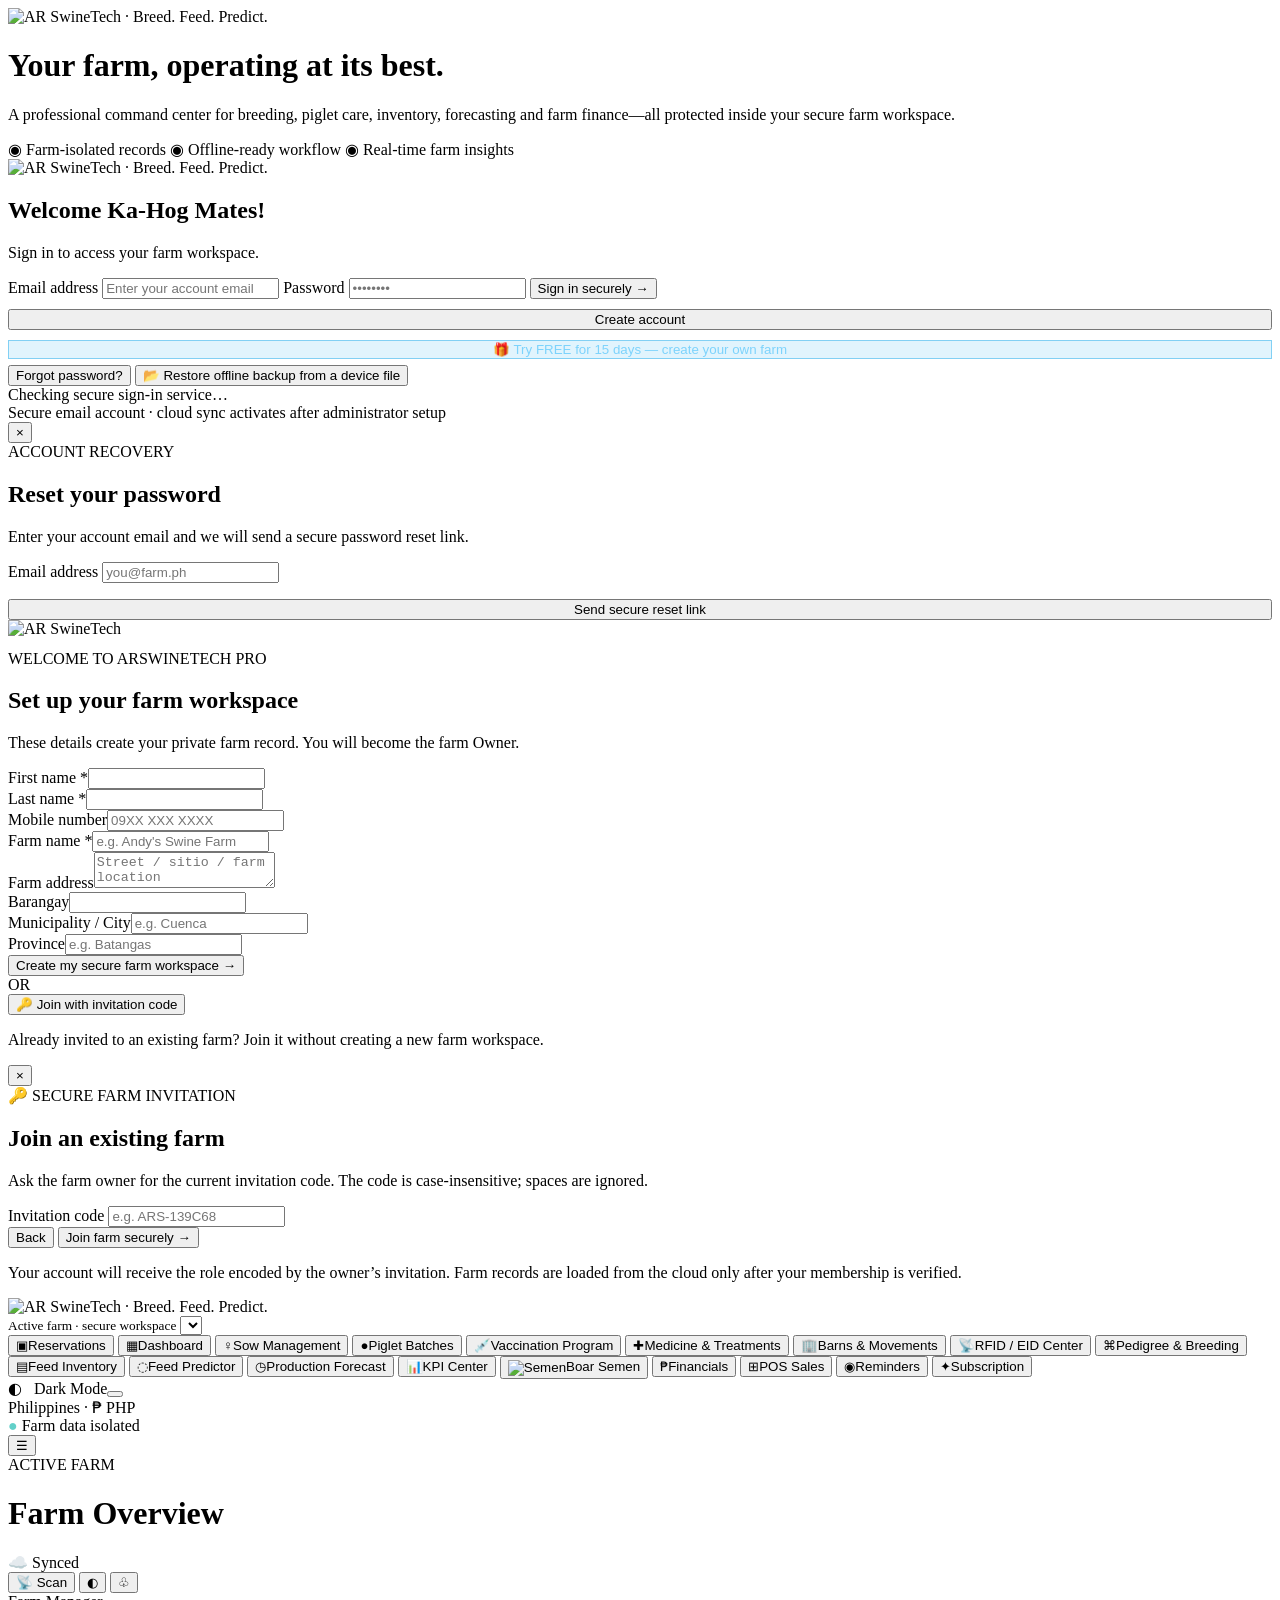
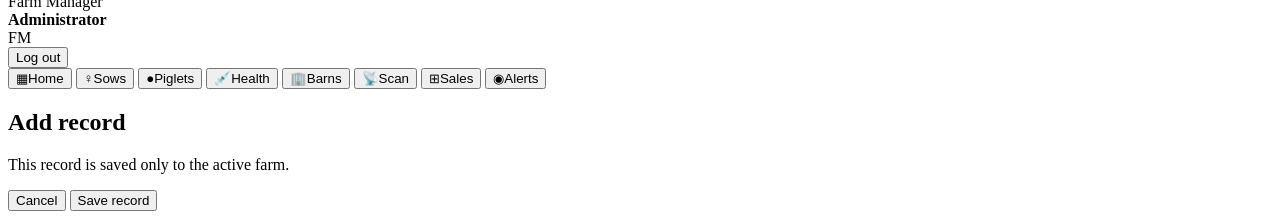
==== index.html @ 1ac7e823 "FIX 127: realtime presence on User Access — 🟢 Online · N devices + expandable device details via Sup" ====
<!doctype html>
<html lang="en">
<head>
<meta charset="utf-8">
<meta name="viewport" content="width=device-width,initial-scale=1,viewport-fit=cover">
<title>ARSwineTech Pro</title>
<link rel="manifest" href="manifest.webmanifest">
<meta name="theme-color" content="#0db8ae">
<meta name="mobile-web-app-capable" content="yes">
<meta name="apple-mobile-web-app-capable" content="yes">
<meta name="apple-mobile-web-app-title" content="ARSwineTech">
<link rel="icon" type="image/png" href="icons/icon-192.png">
<link rel="apple-touch-icon" href="icons/icon-192.png">
<link rel="stylesheet" href="css/app.css?v=104-semen-save-verification">
<!-- Live Supabase Client -->
<script src="supabase/config.js" onerror="window.__arsCloudLoadError='Could not load secure app configuration.'"></script>
<script src="supabase/client.js" onerror="window.__arsCloudLoadError='Could not load the secure sign-in service.'"></script>
<script src="js/presence.js"></script> <!-- [FIX 127] realtime presence -->
</head>
<body>

<!-- ══════════════════════════ SIGN-IN ══════════════════════════ -->
<div class="login-screen" id="loginScreen">
  <div class="login-aside">
    <div class="brand"><img class="logo-img" src="assets/arswinetech-logo.png" alt="AR SwineTech · Breed. Feed. Predict."></div>
    <h1>Your farm, operating at its best.</h1>
    <p>A professional command center for breeding, piglet care, inventory, forecasting and farm finance—all protected inside your secure farm workspace.</p>
    <div class="login-points">
      <span>◉ Farm-isolated records</span>
      <span>◉ Offline-ready workflow</span>
      <span>◉ Real-time farm insights</span>
    </div>
  </div>
  <div class="login-card-wrap">
    <form class="login-card" onsubmit="login(event)" novalidate>
      <div class="brand"><img class="logo-img" src="assets/arswinetech-logo.png" alt="AR SwineTech · Breed. Feed. Predict."></div>
      <h2>Welcome Ka-Hog Mates!</h2>
      <p>Sign in to access your farm workspace.</p>
      <label>Email address</label>
      <input type="email" id="loginEmailInput" autocomplete="email" placeholder="Enter your account email">
      <label>Password</label>
      <input type="password" id="loginPasswordInput" autocomplete="current-password" placeholder="••••••••">
      <button type="button" class="btn" onclick="login(event)">Sign in securely →</button>
      <button type="button" class="btn ghost" style="width:100%;margin-top:10px" onclick="registerAccount()">Create account</button>
      <!-- [FIX 104] 15-day full-access trial, no account needed -->
      <button type="button" class="btn ghost" style="width:100%;margin-top:10px;background:rgba(14,165,233,.12);color:#7dd3fc;border:1px solid rgba(14,165,233,.45)" onclick="window.arsStartTrial && window.arsStartTrial()">🎁 Try FREE for 15 days — create your own farm</button>
      <button type="button" class="link-btn" onclick="showResetRequest()">Forgot password?</button>
      <!-- [REBUILD FIX 87] restore a device backup file even before signing in
           (e.g. after clearing browser data) -->
      <button type="button" class="link-btn" style="margin-top:6px" onclick="document.getElementById('restoreBackupInput').click()">📂 Restore offline backup from a device file</button>
      <input type="file" id="restoreBackupInput" accept="application/json,.json" style="display:none" onchange="window.arsRestoreFromBackupFile && window.arsRestoreFromBackupFile(this.files[0]); this.value='';">
      <div class="login-error" id="loginError" role="alert" aria-live="polite"></div>
      <div class="auth-status" id="authStatus">Checking secure sign-in service…</div>
      <div class="login-help">Secure email account · cloud sync activates after administrator setup</div>
    </form>
  </div>
</div>

<!-- ══════════════════════════ PASSWORD RECOVERY ══════════════════════════ -->
<div class="reset-screen" id="resetScreen">
  <div class="reset-card">
    <button class="close-reset" onclick="closeReset()">×</button>
    <div class="eyebrow">ACCOUNT RECOVERY</div>
    <h2 id="resetTitle">Reset your password</h2>
    <p id="resetText">Enter your account email and we will send a secure password reset link.</p>
    <div id="resetRequestForm">
      <label>Email address</label>
      <input id="resetEmail" type="email" placeholder="you@farm.ph">
      <button class="btn" style="width:100%;margin-top:16px" onclick="requestPasswordReset()">Send secure reset link</button>
    </div>
    <div id="resetNewForm" style="display:none">
      <label>New password</label>
      <input id="newPassword" type="password" minlength="6" placeholder="At least 6 characters">
      <label style="margin-top:12px">Confirm new password</label>
      <input id="confirmPassword" type="password" minlength="6" placeholder="Repeat password">
      <button class="btn" style="width:100%;margin-top:16px" onclick="completePasswordReset()">Update password securely</button>
    </div>
    <div class="login-error" id="resetError" role="alert"></div>
  </div>
</div>

<!-- ══════════════════════════ FIRST-TIME FARM ONBOARDING ══════════════════════════ -->
<div class="onboard-screen" id="onboardScreen">
  <form class="onboard-card" onsubmit="completeOnboarding(event)">
    <img class="logo-img" src="assets/arswinetech-logo.png" alt="AR SwineTech">
    <div class="eyebrow" style="margin-top:12px">WELCOME TO ARSWINETECH PRO</div>
    <h2>Set up your farm workspace</h2>
    <p>These details create your private farm record. You will become the farm Owner.</p>
    <div class="onboard-form">
      <div class="field"><label>First name *</label><input name="first_name" required></div>
      <div class="field"><label>Last name *</label><input name="last_name" required></div>
      <div class="field"><label>Mobile number</label><input name="mobile_number" type="tel" placeholder="09XX XXX XXXX"></div>
      <div class="field"><label>Farm name *</label><input name="farm_name" required placeholder="e.g. Andy's Swine Farm"></div>
      <div class="field full"><label>Farm address</label><textarea name="farm_address" placeholder="Street / sitio / farm location"></textarea></div>
      <div class="field"><label>Barangay</label><input name="barangay"></div>
      <div class="field"><label>Municipality / City</label><input name="municipality" placeholder="e.g. Cuenca"></div>
      <div class="field"><label>Province</label><input name="province" placeholder="e.g. Batangas"></div>
      <div class="form-error" id="onboardError"></div>
    </div>
    <div class="actions"><button type="submit" class="btn">Create my secure farm workspace →</button></div>
    <div class="onboard-join-divider"><span>OR</span></div>
    <button type="button" class="btn ghost onboard-join-btn" onclick="openJoinFarmModal()">🔑 Join with invitation code</button>
    <p class="onboard-join-hint">Already invited to an existing farm? Join it without creating a new farm workspace.</p>
  </form>
</div>

<!-- ══════════════════════════ JOIN EXISTING FARM ══════════════════════════ -->
<div class="join-farm-screen" id="joinFarmScreen" aria-hidden="true">
  <form class="join-farm-card" onsubmit="submitJoinFarm(event)" novalidate>
    <button type="button" class="close-reset" onclick="closeJoinFarmModal()" aria-label="Close invitation form">×</button>
    <div class="eyebrow">🔑 SECURE FARM INVITATION</div>
    <h2>Join an existing farm</h2>
    <p class="join-farm-copy">Ask the farm owner for the current invitation code. The code is case-insensitive; spaces are ignored.</p>
    <label for="joinInvitationCode">Invitation code</label>
    <input id="joinInvitationCode" autocomplete="one-time-code" autocapitalize="characters" spellcheck="false" placeholder="e.g. ARS-139C68" maxlength="40" required>
    <div class="form-error" id="joinFarmError" role="alert"></div>
    <div class="join-farm-actions">
      <button type="button" class="btn ghost" onclick="closeJoinFarmModal()">Back</button>
      <button type="submit" class="btn" id="joinFarmSubmit">Join farm securely →</button>
    </div>
    <p class="join-farm-security">Your account will receive the role encoded by the owner’s invitation. Farm records are loaded from the cloud only after your membership is verified.</p>
  </form>
</div>

<!-- ══════════════════════════ APP SHELL ══════════════════════════ -->
<div class="shell">
  <aside class="sidebar" id="appSidebar">
    <div class="brand"><img class="logo-img" src="assets/arswinetech-logo.png" alt="AR SwineTech · Breed. Feed. Predict."></div>
    <div class="farmbox">
      <small>Active farm · secure workspace</small>
      <select id="farmSelect" onchange="switchFarm(this.value)"></select>
    </div>
    <nav class="nav" id="nav">
      <button data-page="reservations"><span class="ico">▣</span>Reservations</button>
      <button class="active" data-page="dashboard"><span class="ico">▦</span>Dashboard</button>
      <button data-page="sows"><span class="ico">♀</span>Sow Management</button>
      <button data-page="piglets"><span class="ico">●</span>Piglet Batches</button>
      <button data-page="vaccination"><span class="ico">💉</span>Vaccination Program</button>
      <button data-page="medicine"><span class="ico">✚</span>Medicine &amp; Treatments</button>
      <button data-page="barns"><span class="ico">🏢</span>Barns &amp; Movements</button>
      <button data-page="rfid"><span class="ico">📡</span>RFID / EID Center</button>
      <button data-page="pedigree"><span class="ico">⌘</span>Pedigree &amp; Breeding</button>
      <button data-page="feed"><span class="ico">▤</span>Feed Inventory</button>
      <button data-page="predictor"><span class="ico">◌</span>Feed Predictor</button>
      <button data-page="production"><span class="ico">◷</span>Production Forecast</button>
      <button data-page="kpis"><span class="ico">📊</span>KPI Center</button>
      <button data-page="semen"><span class="ico"><img src="assets/semen-bottle.png" alt="Semen" style="height:17px;width:auto;object-fit:contain;vertical-align:middle"></span>Boar Semen</button>
      <button data-page="financials"><span class="ico">₱</span>Financials</button>
      <button data-page="pos"><span class="ico">⊞</span>POS Sales</button>
      <button data-page="reminders"><span class="ico">◉</span>Reminders</button>
      <button data-page="subscription"><span class="ico">✦</span>Subscription</button>
      <button data-page="useradmin" id="adminNav" style="display:none"><span class="ico">♚</span>User Access</button>
    </nav>
    <div class="theme-toggle"><span>◐ &nbsp; Dark Mode</span><button class="switch" onclick="toggleTheme()" aria-label="Toggle theme"><i></i></button></div>
    <div class="sidefoot">Philippines · ₱ PHP<br><span style="color:#62d0c9">●</span> Farm data isolated</div>
  </aside>

  <main class="main">
    <header class="topbar">
      <button class="mobile-menu-toggle" onclick="toggleMobileSidebar()" aria-label="Open navigation">☰</button>
      <div>
        <div class="eyebrow" id="farmLabel">ACTIVE FARM</div>
        <h1 id="pageTitle">Farm Overview</h1>
      </div>
      <div class="top-actions">
        <div class="live-sync-indicator" id="liveSyncIndicator" onclick="openDataTransferModal()" title="Live Cloud Sync: Active · Tap for Database Backup Tools">
          <span class="sync-dot"></span>
          <span class="sync-icon">☁️</span>
          <span class="sync-label">Synced</span>
        </div>
        <button class="topbar-rfid-btn" onclick="openRfidScanner()" title="Scan Bluetooth / NFC / Barcode Ear Tag"><span class="rfid-pulse-dot"></span>📡 Scan</button>
        <button class="icon-btn" onclick="toggleTheme()" title="Switch light / dark theme">◐</button>
        <button class="icon-btn" onclick="go('reminders')" title="Notifications">♧</button>
        <div class="user"><span>Farm Manager<br><b style="color:var(--ink)">Administrator</b></span><div class="avatar">FM</div></div>
        <button class="icon-btn logout-btn" onclick="logout()" title="Log out">Log out</button>
      </div>
    </header>

    <section class="page active" id="dashboard"></section>
    <section class="page" id="sows"></section>
    <section class="page" id="piglets"></section>
    <section class="page" id="vaccination"></section>
    <section class="page" id="barns"></section>
    <section class="page" id="rfid"></section>
    <section class="page" id="pedigree"></section>
    <section class="page" id="feed"></section>
    <section class="page" id="medicine"></section>
    <section class="page" id="predictor"></section>
    <section class="page" id="production"></section>
    <section class="page" id="kpis"></section>
    <section class="page" id="semen"></section>
    <section class="page" id="financials"></section>
    <section class="page" id="pos"></section>
    <section class="page" id="reminders"></section>
    <section class="page" id="reservations"></section>
    <section class="page" id="subscription"></section>
    <section class="page" id="useradmin"></section>
  </main>

  <nav class="bottom-nav">
    <button class="active" data-page="dashboard"><span class="bi">▦</span>Home</button>
    <button data-page="sows"><span class="bi">♀</span>Sows</button>
    <button data-page="piglets"><span class="bi">●</span>Piglets</button>
    <button data-page="vaccination"><span class="bi">💉</span>Health</button>
    <button data-page="barns"><span class="bi">🏢</span>Barns</button>
    <button data-page="rfid"><span class="bi">📡</span>Scan</button>
    <button data-page="pos"><span class="bi">⊞</span>Sales</button>
    <button data-page="reminders"><span class="bi">◉</span>Alerts</button>
  </nav>
</div>

<div class="toast" id="toast"></div>

<!-- ══════════════════════════ GENERIC CRUD MODAL ══════════════════════════ -->
<div class="modal-bg" id="modalBg">
  <div class="modal">
    <h2 id="modalTitle">Add record</h2>
    <p class="muted" id="modalDesc">This record is saved only to the active farm.</p>
    <form id="recordForm">
      <div class="form-grid" id="formFields"></div>
      <div class="actions">
        <button type="button" class="btn ghost" onclick="closeModal()">Cancel</button>
        <button class="btn">Save record</button>
      </div>
    </form>
  </div>
</div>

<!-- Core application (was one inline <script> in the original single-file build) -->
<script src="js/app.js"></script>
<script src="js/trial.js"></script> <!-- [REBUILD FIX 104] 15-day trial links -->
<!-- Feature modules; load order matters — later files wrap/replace earlier globals -->
<script src="js/reminder-engine.js"></script>
<script src="js/sow-tools.js"></script>
<script src="js/pedigree.js"></script>
<script src="js/lineage.js"></script>
<script src="js/sidebar.js"></script>
<script src="js/registration-security.js"></script>
<script src="js/drilldown.js"></script>
<script src="js/modal-layer.js"></script>
<script src="js/medicine.js"></script>
<script src="js/piglet-ledger.js"></script>
<script src="js/foster-batch.js"></script>
<script src="js/ble-scale.js"></script>
<script src="js/batch-performance.js"></script>
<script src="js/reservations.js"></script>
<script src="js/cull.js"></script>
<script src="js/logo-custom.js"></script>
<script src="js/reservation-summary-edit.js"></script>
<script src="js/qrcode-generator.js"></script>
<script src="js/html2canvas.min.js"></script>
<script src="js/reservation-certificate.js"></script>
<script src="js/semen-sales.js"></script> <!-- [REBUILD FIX 42] -->
<script src="js/vet-library.js"></script>
<script src="js/medicine-inventory.js"></script>
<script src="js/ai-vet-search.js"></script> <!-- [REBUILD FIX 67] AI live online lookup -->
<script src="js/boar-registry.js"></script>
<script src="js/fattener-center.js"></script>
<script src="js/feeding-guide.js"></script>
<script src="js/batch-costing.js"></script> <!-- [REBUILD FIX 76] batch production cost engine -->
<script src="js/feed-orders.js"></script>
<script src="js/piglet-care.js"></script>
<!-- [REBUILD FIX 36] Vaccination Program center (sows/boars/piglets, reminders + printable report) -->
<script src="js/vaccination-center.js"></script>
<script src="js/zxing.min.js"></script>
<script src="js/rfid-scanner.js"></script>
<script src="js/barn-movements.js"></script>
<!-- [REBUILD FIX 50] interactive dashboard health chips (16th/21st-day monitoring, vaccines, feed) -->
<script src="js/sow-monitoring.js"></script>
<!-- [REBUILD FIX 25] Platform-admin farm administration: complete farm deletion (User Access page) -->
<script src="js/farm-admin.js"></script>
<script src="js/invite-share.js"></script>
<script src="js/financial-statements.js"></script>
<!-- [REBUILD FEATURE] Structured production events, standardized KPIs, feed costing, audit and integrations -->
<script src="js/production-control.js"></script>
<script src="js/collapsible-content.js"></script>
<script src="js/batch-delete.js"></script>
<script src="js/cloud-sync.js"></script>
<script src="js/register-sw.js"></script>
</body>
</html>
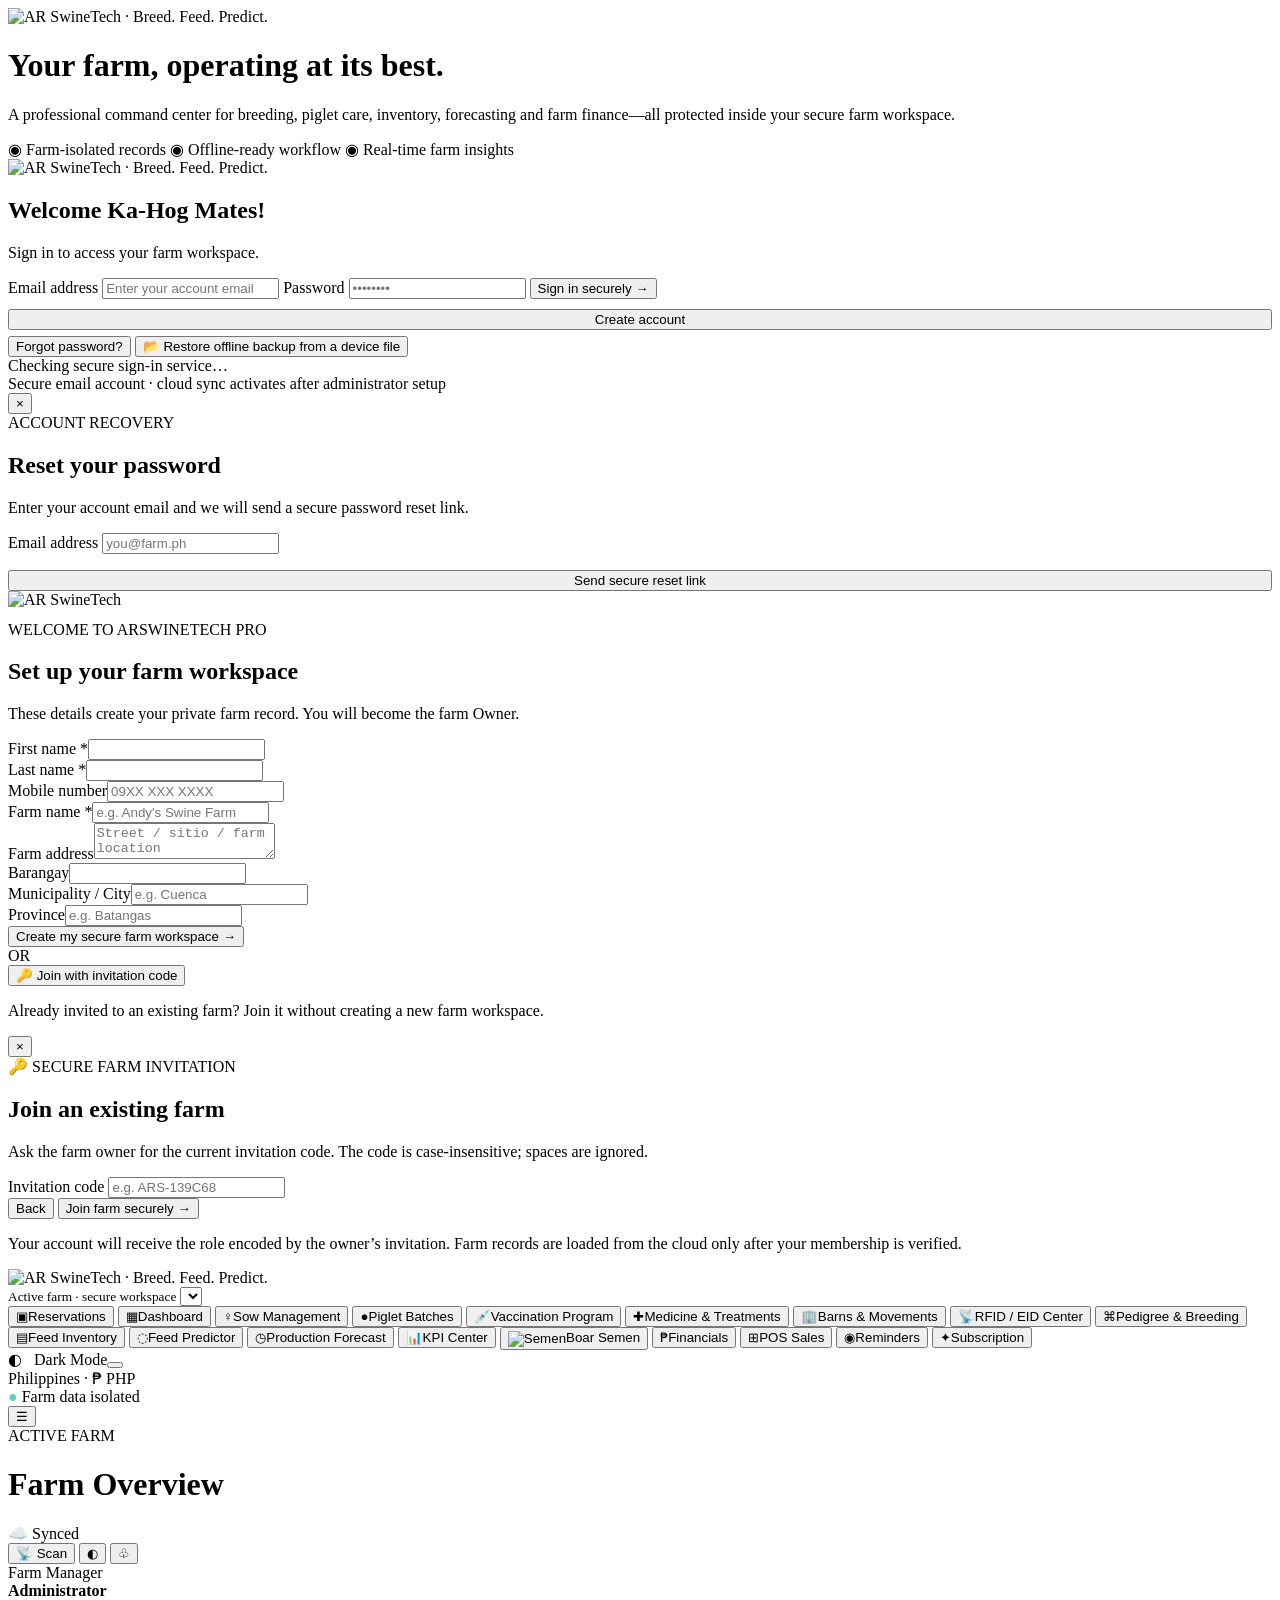
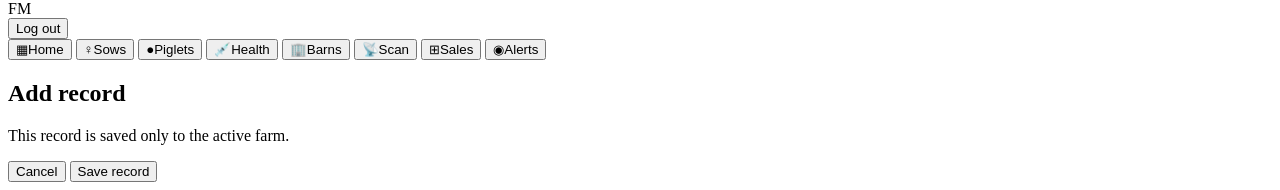
==== commit 13c4c5e9: "FIX 149: automatic 15-day trial for self-created farms — no login button, auto-expiry view-only lock" ====
--- a/index.html
+++ b/index.html
@@ -15,7 +15,9 @@
 <!-- Live Supabase Client -->
 <script src="supabase/config.js" onerror="window.__arsCloudLoadError='Could not load secure app configuration.'"></script>
 <script src="supabase/client.js" onerror="window.__arsCloudLoadError='Could not load the secure sign-in service.'"></script>
+<script src="https://cdn.jsdelivr.net/npm/@supabase/supabase-js@2/dist/umd/supabase.min.js" onerror="window.__arsPresenceLibMissing=1"></script> <!-- [FIX 129] official realtime client for presence -->
 <script src="js/presence.js"></script> <!-- [FIX 127] realtime presence -->
+<script src="js/work-orders.js"></script> <!-- [FIX 145] work order center -->
 </head>
 <body>
 
@@ -43,7 +45,8 @@
       <button type="button" class="btn" onclick="login(event)">Sign in securely →</button>
       <button type="button" class="btn ghost" style="width:100%;margin-top:10px" onclick="registerAccount()">Create account</button>
       <!-- [FIX 104] 15-day full-access trial, no account needed -->
-      <button type="button" class="btn ghost" style="width:100%;margin-top:10px;background:rgba(14,165,233,.12);color:#7dd3fc;border:1px solid rgba(14,165,233,.45)" onclick="window.arsStartTrial && window.arsStartTrial()">🎁 Try FREE for 15 days — create your own farm</button>
+      <!-- [FIX 149] the separate trial button was removed: every new account
+           that creates its own farm now gets the 15-day trial automatically. -->
       <button type="button" class="link-btn" onclick="showResetRequest()">Forgot password?</button>
       <!-- [REBUILD FIX 87] restore a device backup file even before signing in
            (e.g. after clearing browser data) -->
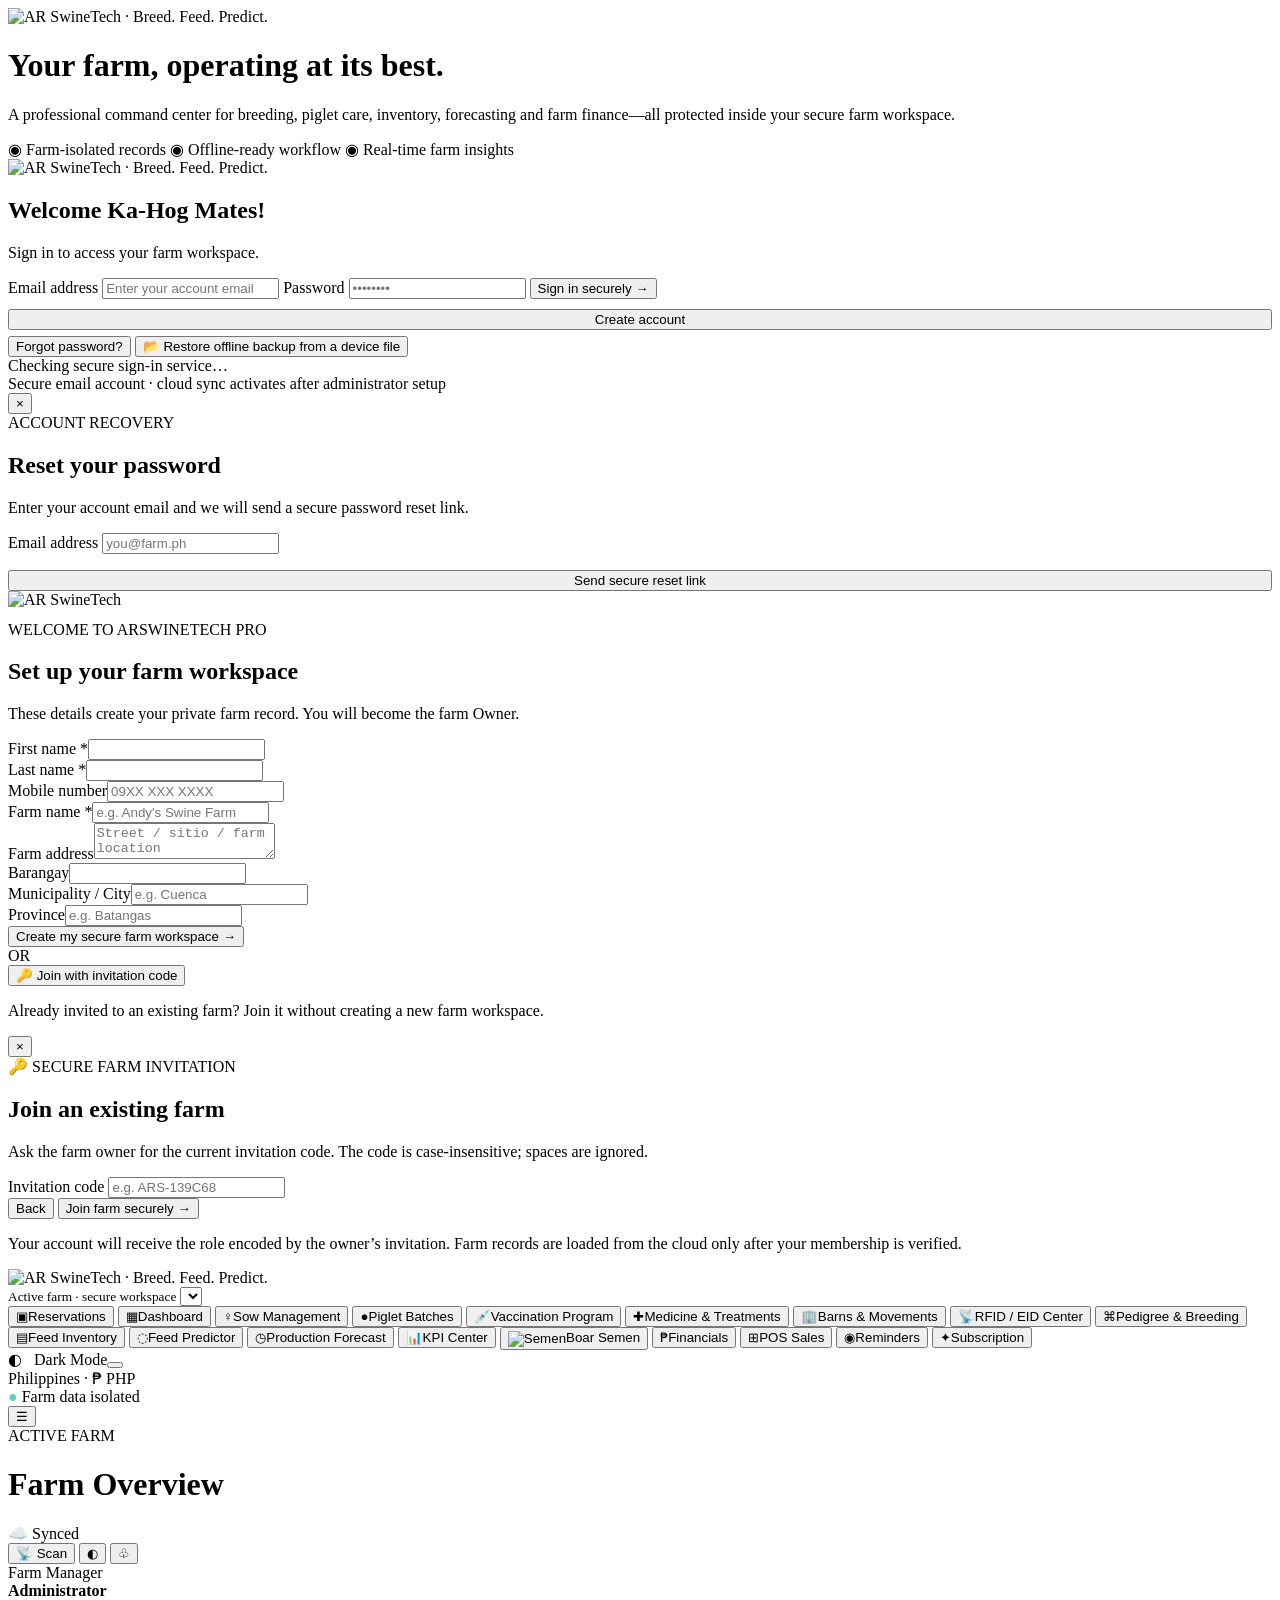
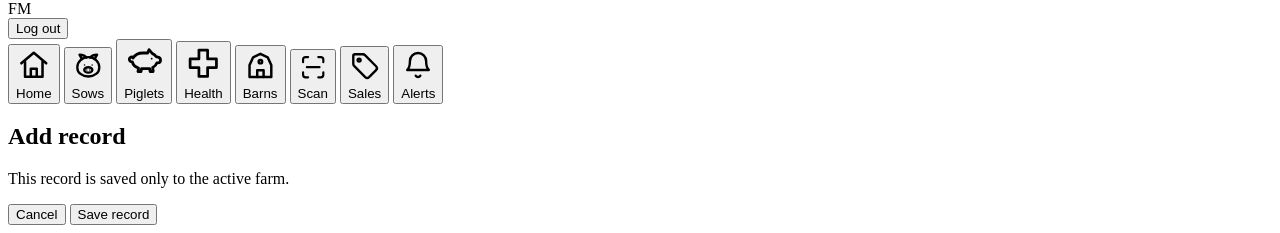
==== commit b779f777: "v242 — pig-farm bottom nav (fix 193) + internet medicine product chooser (fix 194) fix 193: bottom b" ====
--- a/index.html
+++ b/index.html
@@ -12,12 +12,17 @@
 <link rel="icon" type="image/png" href="icons/icon-192.png">
 <link rel="apple-touch-icon" href="icons/icon-192.png">
 <link rel="stylesheet" href="css/app.css?v=104-semen-save-verification">
+<!-- [FIX 190] the neumorphic affordance layer: deliberately LAST, and additive only — every
+     rule is a shadow, an edge, a press, a focus ring or a touch target. Remove this one line
+     and the app is exactly the interface it was the day before. -->
+<link rel="stylesheet" href="css/neumorphic.css?v=190-neumorphic-affordance">
 <!-- Live Supabase Client -->
 <script src="supabase/config.js" onerror="window.__arsCloudLoadError='Could not load secure app configuration.'"></script>
 <script src="supabase/client.js" onerror="window.__arsCloudLoadError='Could not load the secure sign-in service.'"></script>
 <script src="https://cdn.jsdelivr.net/npm/@supabase/supabase-js@2/dist/umd/supabase.min.js" onerror="window.__arsPresenceLibMissing=1"></script> <!-- [FIX 129] official realtime client for presence -->
 <script src="js/presence.js"></script> <!-- [FIX 127] realtime presence -->
 <script src="js/work-orders.js"></script> <!-- [FIX 145] work order center -->
+<script src="js/biometric.js"></script> <!-- [FIX 169] biometric time in/out kiosk -->
 </head>
 <body>
 
@@ -200,15 +205,17 @@
     <section class="page" id="useradmin"></section>
   </main>
 
-  <nav class="bottom-nav">
-    <button class="active" data-page="dashboard"><span class="bi">▦</span>Home</button>
-    <button data-page="sows"><span class="bi">♀</span>Sows</button>
-    <button data-page="piglets"><span class="bi">●</span>Piglets</button>
-    <button data-page="vaccination"><span class="bi">💉</span>Health</button>
-    <button data-page="barns"><span class="bi">🏢</span>Barns</button>
-    <button data-page="rfid"><span class="bi">📡</span>Scan</button>
-    <button data-page="pos"><span class="bi">⊞</span>Sales</button>
-    <button data-page="reminders"><span class="bi">◉</span>Alerts</button>
+  <!-- [FIX 193] pig-farm icon set: hand-drawn 24×24 line icons replace the text glyphs
+       (▦ ♀ ● 💉 🏢 📡 ⊞ ◉) — a sow face, a side-view piglet, a barn, a price tag… -->
+  <nav class="bottom-nav" aria-label="Primary">
+    <button class="active" data-page="dashboard" aria-label="Home"><span class="bi"><svg viewBox="0 0 24 24" fill="none" stroke="currentColor" stroke-width="1.7" stroke-linecap="round" stroke-linejoin="round" aria-hidden="true"><path d="M3.6 11 12 3.9l8.4 7.1"/><path d="M6.1 9.9V20h11.8V9.9"/><path d="M10 20v-5.3h4V20"/></svg></span>Home</button>
+    <button data-page="sows" aria-label="Sows"><span class="bi"><svg viewBox="0 0 24 24" fill="none" stroke="currentColor" stroke-width="1.7" stroke-linecap="round" stroke-linejoin="round" aria-hidden="true"><path d="M7.3 6.7 5.5 3.5c2.2-.1 4 .8 5.1 2.1"/><path d="M16.7 6.7l1.8-3.2c-2.2-.1-4 .8-5.1 2.1"/><path d="M12 5.3c-4.5 0-8.1 3.4-8.1 7.5 0 4 3.5 6.7 8.1 6.7s8.1-2.7 8.1-6.7c0-4.1-3.6-7.5-8.1-7.5Z"/><circle cx="9.2" cy="11.1" r=".55" fill="currentColor" stroke="none"/><circle cx="14.8" cy="11.1" r=".55" fill="currentColor" stroke="none"/><ellipse cx="12" cy="14.7" rx="3" ry="2"/><circle cx="10.9" cy="14.7" r=".5" fill="currentColor" stroke="none"/><circle cx="13.1" cy="14.7" r=".5" fill="currentColor" stroke="none"/></svg></span>Sows</button>
+    <button data-page="piglets" aria-label="Piglets"><span class="bi"><svg viewBox="0 0 24 24" fill="none" stroke="currentColor" stroke-width="1.7" stroke-linecap="round" stroke-linejoin="round" aria-hidden="true"><path d="M5.4 9.6C6.6 7.7 8.8 6.6 11.2 6.6h3l.8-2 1.9 2.2c1 .4 1.9 1.1 2.4 2l1.1.3c.9.2 1.5.9 1.5 1.8 0 .9-.7 1.6-1.6 1.6h-.6c-.4 1.2-1.3 2.2-2.5 2.8l.3 2.4h-1.8l-.3-1.7h-4.9l-.3 1.7H8.4l.3-2.1c-1.9-.6-3.3-2-3.7-3.7-1 .1-1.8-.6-1.8-1.5 0-.9.8-1.6 1.7-1.5Z"/><circle cx="16.6" cy="10" r=".55" fill="currentColor" stroke="none"/></svg></span>Piglets</button>
+    <button data-page="vaccination" aria-label="Health"><span class="bi"><svg viewBox="0 0 24 24" fill="none" stroke="currentColor" stroke-width="1.7" stroke-linecap="round" stroke-linejoin="round" aria-hidden="true"><path d="M9.3 3.8h5.4v5.5h5.5v5.4h-5.5v5.5H9.3v-5.5H3.8V9.3h5.5Z"/></svg></span>Health</button>
+    <button data-page="barns" aria-label="Barns"><span class="bi"><svg viewBox="0 0 24 24" fill="none" stroke="currentColor" stroke-width="1.7" stroke-linecap="round" stroke-linejoin="round" aria-hidden="true"><path d="M4.5 20v-8.2L7 6.4 12 4l5 2.4 2.5 5.4V20Z"/><path d="M9.8 20v-4.6h4.4V20"/><circle cx="12" cy="9.4" r="1.2"/></svg></span>Barns</button>
+    <button data-page="rfid" aria-label="Scan"><span class="bi"><svg viewBox="0 0 24 24" fill="none" stroke="currentColor" stroke-width="1.7" stroke-linecap="round" stroke-linejoin="round" aria-hidden="true"><path d="M4 8V6a2 2 0 0 1 2-2h2"/><path d="M16 4h2a2 2 0 0 1 2 2v2"/><path d="M20 16v2a2 2 0 0 1-2 2h-2"/><path d="M8 20H6a2 2 0 0 1-2-2v-2"/><path d="M7 12h10"/></svg></span>Scan</button>
+    <button data-page="pos" aria-label="Sales"><span class="bi"><svg viewBox="0 0 24 24" fill="none" stroke="currentColor" stroke-width="1.7" stroke-linecap="round" stroke-linejoin="round" aria-hidden="true"><path d="M3.8 10.8V5A1.2 1.2 0 0 1 5 3.8h5.8a2 2 0 0 1 1.4.6l8 8a2 2 0 0 1 0 2.8l-5 5a2 2 0 0 1-2.8 0l-8-8a2 2 0 0 1-.6-1.4Z"/><circle cx="8" cy="8" r="1.1"/></svg></span>Sales</button>
+    <button data-page="reminders" aria-label="Alerts"><span class="bi"><svg viewBox="0 0 24 24" fill="none" stroke="currentColor" stroke-width="1.7" stroke-linecap="round" stroke-linejoin="round" aria-hidden="true"><path d="M6.3 9.2a5.7 5.7 0 0 1 11.4 0c0 4.6 1.9 6.3 1.9 6.3H4.4s1.9-1.7 1.9-6.3"/><path d="M10.4 19.5a1.8 1.8 0 0 0 3.2 0"/></svg></span>Alerts</button>
   </nav>
 </div>
 
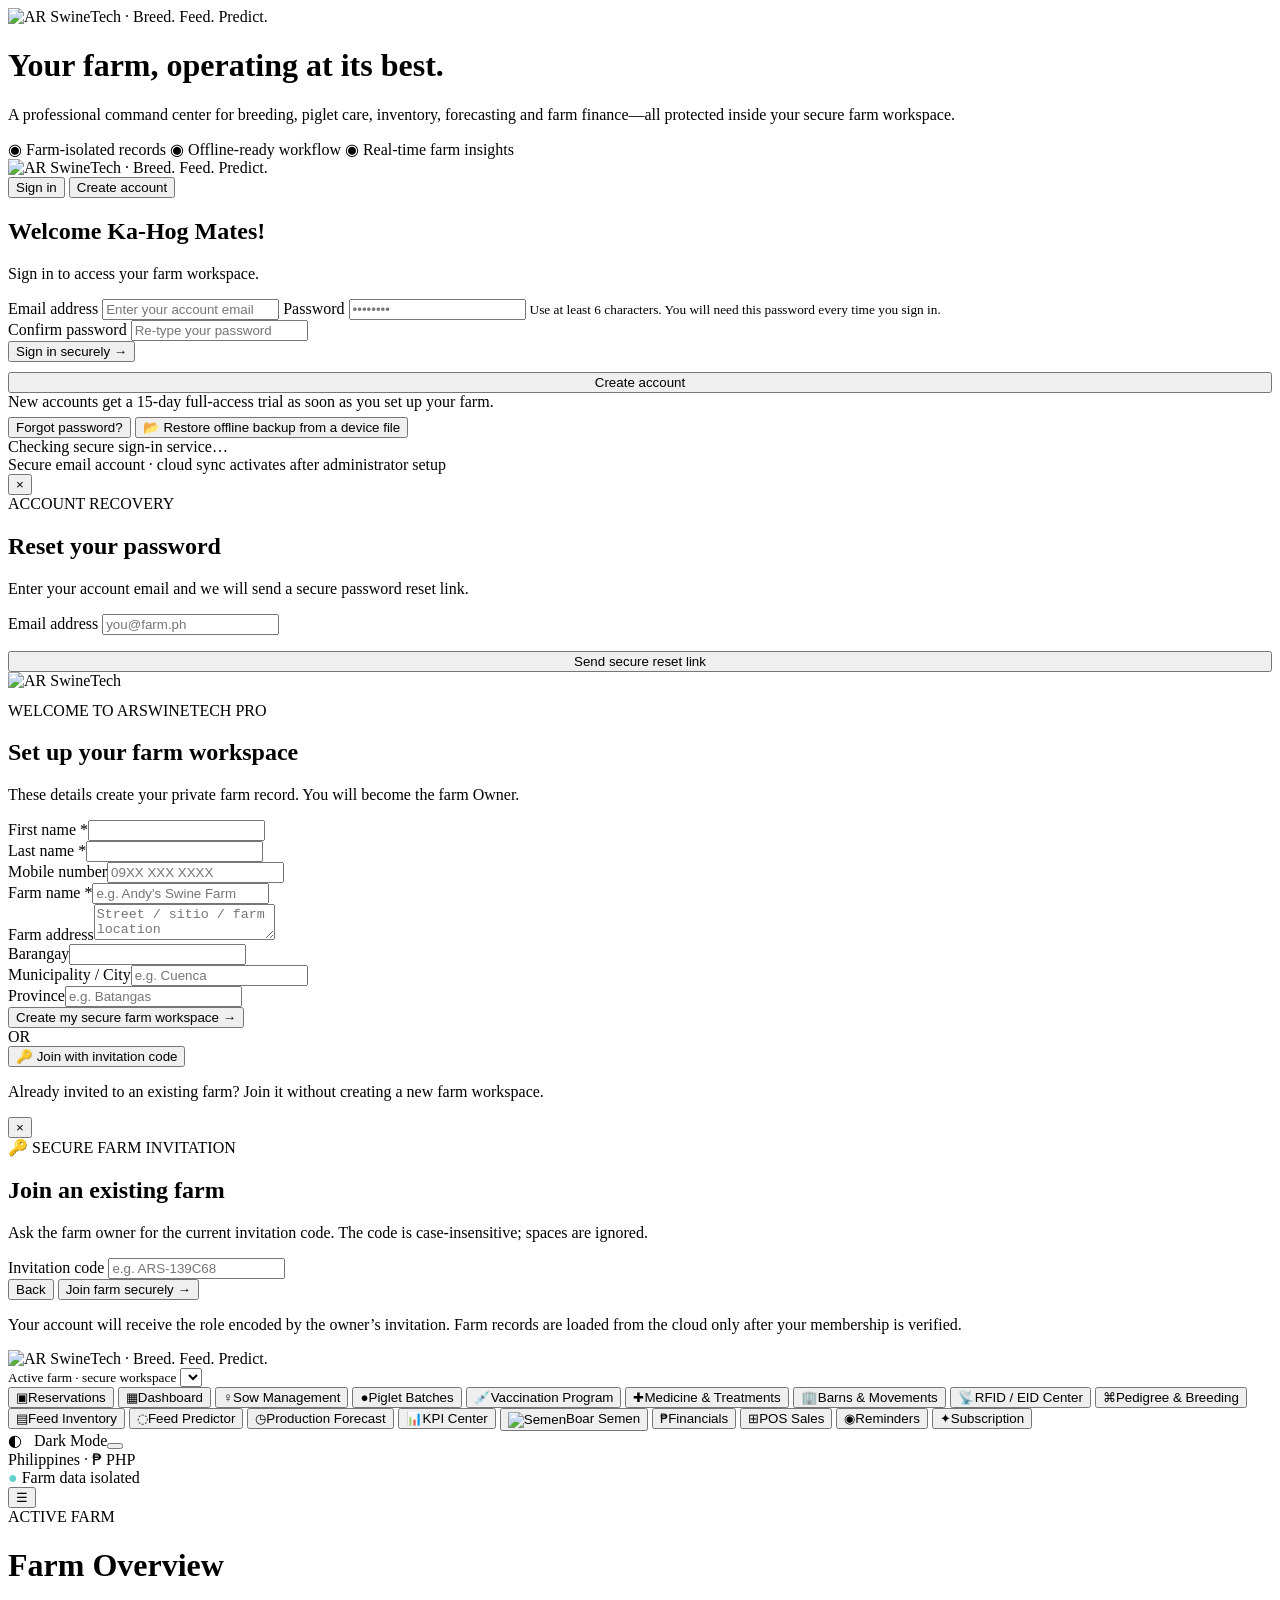
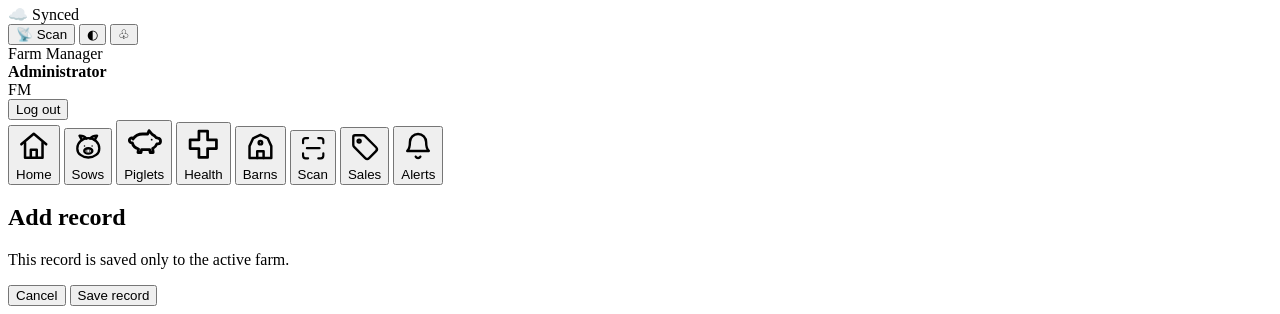
==== commit ead64795: "v251 — Create account opens a real sign-up form (fix 202) There was no sign-up screen. "Create accou" ====
--- a/index.html
+++ b/index.html
@@ -39,27 +39,51 @@
     </div>
   </div>
   <div class="login-card-wrap">
-    <form class="login-card" onsubmit="login(event)" novalidate>
+    <!-- [FIX 202] Sign in and Create account are now two visibly different
+         screens on one card. "Create account" used to be a button under the
+         sign-in form that silently reused the same two boxes: the heading still
+         said "Sign in to access your farm workspace", nothing opened, and a new
+         member who tapped it just got a red error. The card now switches mode —
+         tabs, heading, fields, button and footer all change — while still
+         calling the same login() / registerAccount() cloud functions. -->
+    <form class="login-card" id="loginCard" data-auth-mode="signin" onsubmit="arsAuthSubmit(event)" novalidate>
       <div class="brand"><img class="logo-img" src="assets/arswinetech-logo.png" alt="AR SwineTech · Breed. Feed. Predict."></div>
-      <h2>Welcome Ka-Hog Mates!</h2>
-      <p>Sign in to access your farm workspace.</p>
-      <label>Email address</label>
+
+      <div class="auth-tabs" role="tablist" aria-label="Account access">
+        <button type="button" class="auth-tab is-on" id="authTabSignin" role="tab" aria-selected="true" aria-controls="loginCard" onclick="setAuthMode('signin')">Sign in</button>
+        <button type="button" class="auth-tab" id="authTabSignup" role="tab" aria-selected="false" aria-controls="loginCard" onclick="setAuthMode('signup')">Create account</button>
+      </div>
+
+      <h2 id="authTitle">Welcome Ka-Hog Mates!</h2>
+      <p id="authSubtitle">Sign in to access your farm workspace.</p>
+
+      <label for="loginEmailInput">Email address</label>
       <input type="email" id="loginEmailInput" autocomplete="email" placeholder="Enter your account email">
-      <label>Password</label>
+
+      <label for="loginPasswordInput" id="authPasswordLabel">Password</label>
       <input type="password" id="loginPasswordInput" autocomplete="current-password" placeholder="••••••••">
-      <button type="button" class="btn" onclick="login(event)">Sign in securely →</button>
-      <button type="button" class="btn ghost" style="width:100%;margin-top:10px" onclick="registerAccount()">Create account</button>
+      <small class="auth-hint auth-only-signup">Use at least 6 characters. You will need this password every time you sign in.</small>
+
+      <div class="auth-only-signup">
+        <label for="loginConfirmInput">Confirm password</label>
+        <input type="password" id="loginConfirmInput" autocomplete="new-password" placeholder="Re-type your password">
+      </div>
+
+      <button type="submit" class="btn" id="authPrimaryBtn">Sign in securely →</button>
+      <button type="button" class="btn ghost" style="width:100%;margin-top:10px" id="authSwitchBtn" onclick="toggleAuthMode()">Create account</button>
       <!-- [FIX 104] 15-day full-access trial, no account needed -->
       <!-- [FIX 149] the separate trial button was removed: every new account
            that creates its own farm now gets the 15-day trial automatically. -->
-      <button type="button" class="link-btn" onclick="showResetRequest()">Forgot password?</button>
+      <div class="auth-only-signup auth-note">New accounts get a 15-day full-access trial as soon as you set up your farm.</div>
+      <button type="button" class="link-btn auth-only-signin" onclick="showResetRequest()">Forgot password?</button>
       <!-- [REBUILD FIX 87] restore a device backup file even before signing in
            (e.g. after clearing browser data) -->
       <button type="button" class="link-btn" style="margin-top:6px" onclick="document.getElementById('restoreBackupInput').click()">📂 Restore offline backup from a device file</button>
       <input type="file" id="restoreBackupInput" accept="application/json,.json" style="display:none" onchange="window.arsRestoreFromBackupFile && window.arsRestoreFromBackupFile(this.files[0]); this.value='';">
       <div class="login-error" id="loginError" role="alert" aria-live="polite"></div>
+      <div class="login-notice" id="loginNotice" role="status" aria-live="polite"></div>
       <div class="auth-status" id="authStatus">Checking secure sign-in service…</div>
-      <div class="login-help">Secure email account · cloud sync activates after administrator setup</div>
+      <div class="login-help" id="authHelp">Secure email account · cloud sync activates after administrator setup</div>
     </form>
   </div>
 </div>
